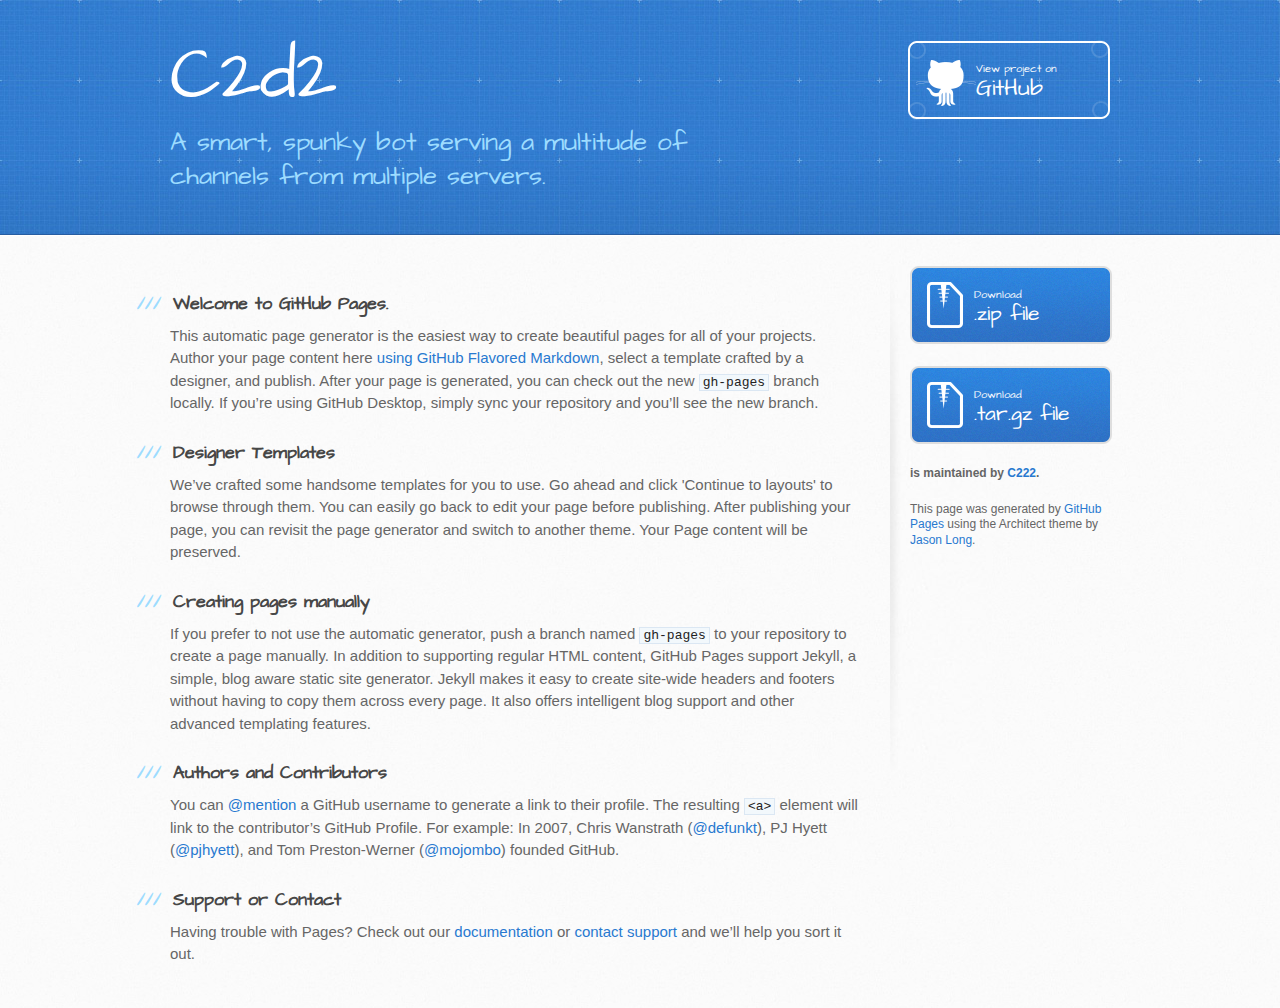
==== index.html @ 3893716f "Create gh-pages branch via GitHub" ====
<!DOCTYPE html>
<html>
  <head>
    <meta charset='utf-8'>
    <meta http-equiv="X-UA-Compatible" content="chrome=1">
    <meta name="viewport" content="width=device-width, initial-scale=1, maximum-scale=1">
    <link href='https://fonts.googleapis.com/css?family=Architects+Daughter' rel='stylesheet' type='text/css'>
    <link rel="stylesheet" type="text/css" href="stylesheets/stylesheet.css" media="screen">
    <link rel="stylesheet" type="text/css" href="stylesheets/github-light.css" media="screen">
    <link rel="stylesheet" type="text/css" href="stylesheets/print.css" media="print">

    <!--[if lt IE 9]>
    <script src="//html5shiv.googlecode.com/svn/trunk/html5.js"></script>
    <![endif]-->

    <title>C2d2 by C222</title>
  </head>

  <body>
    <header>
      <div class="inner">
        <h1>C2d2</h1>
        <h2>A smart, spunky bot serving a multitude of channels from multiple servers.</h2>
        <a href="https://github.com/C222/C2D2" class="button"><small>View project on</small> GitHub</a>
      </div>
    </header>

    <div id="content-wrapper">
      <div class="inner clearfix">
        <section id="main-content">
          <h3>
<a id="welcome-to-github-pages" class="anchor" href="#welcome-to-github-pages" aria-hidden="true"><span aria-hidden="true" class="octicon octicon-link"></span></a>Welcome to GitHub Pages.</h3>

<p>This automatic page generator is the easiest way to create beautiful pages for all of your projects. Author your page content here <a href="https://guides.github.com/features/mastering-markdown/">using GitHub Flavored Markdown</a>, select a template crafted by a designer, and publish. After your page is generated, you can check out the new <code>gh-pages</code> branch locally. If you’re using GitHub Desktop, simply sync your repository and you’ll see the new branch.</p>

<h3>
<a id="designer-templates" class="anchor" href="#designer-templates" aria-hidden="true"><span aria-hidden="true" class="octicon octicon-link"></span></a>Designer Templates</h3>

<p>We’ve crafted some handsome templates for you to use. Go ahead and click 'Continue to layouts' to browse through them. You can easily go back to edit your page before publishing. After publishing your page, you can revisit the page generator and switch to another theme. Your Page content will be preserved.</p>

<h3>
<a id="creating-pages-manually" class="anchor" href="#creating-pages-manually" aria-hidden="true"><span aria-hidden="true" class="octicon octicon-link"></span></a>Creating pages manually</h3>

<p>If you prefer to not use the automatic generator, push a branch named <code>gh-pages</code> to your repository to create a page manually. In addition to supporting regular HTML content, GitHub Pages support Jekyll, a simple, blog aware static site generator. Jekyll makes it easy to create site-wide headers and footers without having to copy them across every page. It also offers intelligent blog support and other advanced templating features.</p>

<h3>
<a id="authors-and-contributors" class="anchor" href="#authors-and-contributors" aria-hidden="true"><span aria-hidden="true" class="octicon octicon-link"></span></a>Authors and Contributors</h3>

<p>You can <a href="https://help.github.com/articles/basic-writing-and-formatting-syntax/#mentioning-users-and-teams" class="user-mention">@mention</a> a GitHub username to generate a link to their profile. The resulting <code>&lt;a&gt;</code> element will link to the contributor’s GitHub Profile. For example: In 2007, Chris Wanstrath (<a href="https://github.com/defunkt" class="user-mention">@defunkt</a>), PJ Hyett (<a href="https://github.com/pjhyett" class="user-mention">@pjhyett</a>), and Tom Preston-Werner (<a href="https://github.com/mojombo" class="user-mention">@mojombo</a>) founded GitHub.</p>

<h3>
<a id="support-or-contact" class="anchor" href="#support-or-contact" aria-hidden="true"><span aria-hidden="true" class="octicon octicon-link"></span></a>Support or Contact</h3>

<p>Having trouble with Pages? Check out our <a href="https://help.github.com/pages">documentation</a> or <a href="https://github.com/contact">contact support</a> and we’ll help you sort it out.</p>
        </section>

        <aside id="sidebar">
          <a href="https://github.com/C222/C2D2/zipball/master" class="button">
            <small>Download</small>
            .zip file
          </a>
          <a href="https://github.com/C222/C2D2/tarball/master" class="button">
            <small>Download</small>
            .tar.gz file
          </a>

          <p class="repo-owner"><a href="https://github.com/C222/C2D2"></a> is maintained by <a href="https://github.com/C222">C222</a>.</p>

          <p>This page was generated by <a href="https://pages.github.com">GitHub Pages</a> using the Architect theme by <a href="https://twitter.com/jasonlong">Jason Long</a>.</p>
        </aside>
      </div>
    </div>

            <script type="text/javascript">
            var gaJsHost = (("https:" == document.location.protocol) ? "https://ssl." : "http://www.");
            document.write(unescape("%3Cscript src='" + gaJsHost + "google-analytics.com/ga.js' type='text/javascript'%3E%3C/script%3E"));
          </script>
          <script type="text/javascript">
            try {
              var pageTracker = _gat._getTracker("UA-74370246-1");
            pageTracker._trackPageview();
            } catch(err) {}
          </script>

  </body>
</html>
---- stylesheets/stylesheet.css ----
/*! normalize.css v3.0.2 | MIT License | git.io/normalize */

/**
 * 1. Set default font family to sans-serif.
 * 2. Prevent iOS text size adjust after orientation change, without disabling
 *    user zoom.
 */

html {
  font-family: sans-serif; /* 1 */
  -webkit-text-size-adjust: 100%; /* 2 */
  -ms-text-size-adjust: 100%; /* 2 */
}

/**
 * Remove default margin.
 */

body {
  margin: 0;
}

/* HTML5 display definitions
   ========================================================================== */

/**
 * Correct `block` display not defined for any HTML5 element in IE 8/9.
 * Correct `block` display not defined for `details` or `summary` in IE 10/11
 * and Firefox.
 * Correct `block` display not defined for `main` in IE 11.
 */

article,
aside,
details,
figcaption,
figure,
footer,
header,
hgroup,
main,
menu,
nav,
section,
summary {
  display: block;
}

/**
 * 1. Correct `inline-block` display not defined in IE 8/9.
 * 2. Normalize vertical alignment of `progress` in Chrome, Firefox, and Opera.
 */

audio,
canvas,
progress,
video {
  display: inline-block; /* 1 */
  vertical-align: baseline; /* 2 */
}

/**
 * Prevent modern browsers from displaying `audio` without controls.
 * Remove excess height in iOS 5 devices.
 */

audio:not([controls]) {
  display: none;
  height: 0;
}

/**
 * Address `[hidden]` styling not present in IE 8/9/10.
 * Hide the `template` element in IE 8/9/11, Safari, and Firefox < 22.
 */

[hidden],
template {
  display: none;
}

/* Links
   ========================================================================== */

/**
 * Remove the gray background color from active links in IE 10.
 */

a {
  background-color: transparent;
}

/**
 * Improve readability when focused and also mouse hovered in all browsers.
 */

a:active,
a:hover {
  outline: 0;
}

/* Text-level semantics
   ========================================================================== */

/**
 * Address styling not present in IE 8/9/10/11, Safari, and Chrome.
 */

abbr[title] {
  border-bottom: 1px dotted;
}

/**
 * Address style set to `bolder` in Firefox 4+, Safari, and Chrome.
 */

b,
strong {
  font-weight: bold;
}

/**
 * Address styling not present in Safari and Chrome.
 */

dfn {
  font-style: italic;
}

/**
 * Address variable `h1` font-size and margin within `section` and `article`
 * contexts in Firefox 4+, Safari, and Chrome.
 */

h1 {
  margin: 0.67em 0;
  font-size: 2em;
}

/**
 * Address styling not present in IE 8/9.
 */

mark {
  color: #000;
  background: #ff0;
}

/**
 * Address inconsistent and variable font size in all browsers.
 */

small {
  font-size: 80%;
}

/**
 * Prevent `sub` and `sup` affecting `line-height` in all browsers.
 */

sub,
sup {
  position: relative;
  font-size: 75%;
  line-height: 0;
  vertical-align: baseline;
}

sup {
  top: -0.5em;
}

sub {
  bottom: -0.25em;
}

/* Embedded content
   ========================================================================== */

/**
 * Remove border when inside `a` element in IE 8/9/10.
 */

img {
  border: 0;
}

/**
 * Correct overflow not hidden in IE 9/10/11.
 */

svg:not(:root) {
  overflow: hidden;
}

/* Grouping content
   ========================================================================== */

/**
 * Address margin not present in IE 8/9 and Safari.
 */

figure {
  margin: 1em 40px;
}

/**
 * Address differences between Firefox and other browsers.
 */

hr {
  height: 0;
  -moz-box-sizing: content-box;
  box-sizing: content-box;
}

/**
 * Contain overflow in all browsers.
 */

pre {
  overflow: auto;
}

/**
 * Address odd `em`-unit font size rendering in all browsers.
 */

code,
kbd,
pre,
samp {
  font-family: monospace, monospace;
  font-size: 1em;
}

/* Forms
   ========================================================================== */

/**
 * Known limitation: by default, Chrome and Safari on OS X allow very limited
 * styling of `select`, unless a `border` property is set.
 */

/**
 * 1. Correct color not being inherited.
 *    Known issue: affects color of disabled elements.
 * 2. Correct font properties not being inherited.
 * 3. Address margins set differently in Firefox 4+, Safari, and Chrome.
 */

button,
input,
optgroup,
select,
textarea {
  margin: 0; /* 3 */
  font: inherit; /* 2 */
  color: inherit; /* 1 */
}

/**
 * Address `overflow` set to `hidden` in IE 8/9/10/11.
 */

button {
  overflow: visible;
}

/**
 * Address inconsistent `text-transform` inheritance for `button` and `select`.
 * All other form control elements do not inherit `text-transform` values.
 * Correct `button` style inheritance in Firefox, IE 8/9/10/11, and Opera.
 * Correct `select` style inheritance in Firefox.
 */

button,
select {
  text-transform: none;
}

/**
 * 1. Avoid the WebKit bug in Android 4.0.* where (2) destroys native `audio`
 *    and `video` controls.
 * 2. Correct inability to style clickable `input` types in iOS.
 * 3. Improve usability and consistency of cursor style between image-type
 *    `input` and others.
 */

button,
html input[type="button"], /* 1 */
input[type="reset"],
input[type="submit"] {
  -webkit-appearance: button; /* 2 */
  cursor: pointer; /* 3 */
}

/**
 * Re-set default cursor for disabled elements.
 */

button[disabled],
html input[disabled] {
  cursor: default;
}

/**
 * Remove inner padding and border in Firefox 4+.
 */

button::-moz-focus-inner,
input::-moz-focus-inner {
  padding: 0;
  border: 0;
}

/**
 * Address Firefox 4+ setting `line-height` on `input` using `!important` in
 * the UA stylesheet.
 */

input {
  line-height: normal;
}

/**
 * It's recommended that you don't attempt to style these elements.
 * Firefox's implementation doesn't respect box-sizing, padding, or width.
 *
 * 1. Address box sizing set to `content-box` in IE 8/9/10.
 * 2. Remove excess padding in IE 8/9/10.
 */

input[type="checkbox"],
input[type="radio"] {
  box-sizing: border-box; /* 1 */
  padding: 0; /* 2 */
}

/**
 * Fix the cursor style for Chrome's increment/decrement buttons. For certain
 * `font-size` values of the `input`, it causes the cursor style of the
 * decrement button to change from `default` to `text`.
 */

input[type="number"]::-webkit-inner-spin-button,
input[type="number"]::-webkit-outer-spin-button {
  height: auto;
}

/**
 * 1. Address `appearance` set to `searchfield` in Safari and Chrome.
 * 2. Address `box-sizing` set to `border-box` in Safari and Chrome
 *    (include `-moz` to future-proof).
 */

input[type="search"] {
  -webkit-box-sizing: content-box; /* 2 */
  -moz-box-sizing: content-box;
  box-sizing: content-box;
  -webkit-appearance: textfield; /* 1 */
}

/**
 * Remove inner padding and search cancel button in Safari and Chrome on OS X.
 * Safari (but not Chrome) clips the cancel button when the search input has
 * padding (and `textfield` appearance).
 */

input[type="search"]::-webkit-search-cancel-button,
input[type="search"]::-webkit-search-decoration {
  -webkit-appearance: none;
}

/**
 * Define consistent border, margin, and padding.
 */

fieldset {
  padding: 0.35em 0.625em 0.75em;
  margin: 0 2px;
  border: 1px solid #c0c0c0;
}

/**
 * 1. Correct `color` not being inherited in IE 8/9/10/11.
 * 2. Remove padding so people aren't caught out if they zero out fieldsets.
 */

legend {
  padding: 0; /* 2 */
  border: 0; /* 1 */
}

/**
 * Remove default vertical scrollbar in IE 8/9/10/11.
 */

textarea {
  overflow: auto;
}

/**
 * Don't inherit the `font-weight` (applied by a rule above).
 * NOTE: the default cannot safely be changed in Chrome and Safari on OS X.
 */

optgroup {
  font-weight: bold;
}

/* Tables
   ========================================================================== */

/**
 * Remove most spacing between table cells.
 */

table {
  border-spacing: 0;
  border-collapse: collapse;
}

td,
th {
  padding: 0;
}

/* LAYOUT STYLES */
body {
  font-family: 'Helvetica Neue', Helvetica, Arial, serif;
  font-size: 15px;
  font-weight: 400;
  line-height: 1.5;
  color: #666;
  background: #fafafa url(../images/body-bg.jpg) 0 0 repeat;
}

p {
  margin-top: 0;
}

a {
  color: #2879d0;
}
a:hover {
  color: #2268b2;
}

header {
  padding-top: 40px;
  padding-bottom: 40px;
  font-family: 'Architects Daughter', 'Helvetica Neue', Helvetica, Arial, serif;
  background: #2e7bcf url(../images/header-bg.jpg) 0 0 repeat-x;
  border-bottom: solid 1px #275da1;
}

header h1 {
  width: 540px;
  margin-top: 0;
  margin-bottom: 0.2em;
  font-size: 72px;
  font-weight: normal;
  line-height: 1;
  color: #fff;
  letter-spacing: -1px;
}

header h2 {
  width: 540px;
  margin-top: 0;
  margin-bottom: 0;
  font-size: 26px;
  font-weight: normal;
  line-height: 1.3;
  color: #9ddcff;
  letter-spacing: 0;
}

.inner {
  position: relative;
  width: 940px;
  margin: 0 auto;
}

#content-wrapper {
  padding-top: 30px;
  border-top: solid 1px #fff;
}

#main-content {
  float: left;
  width: 690px;
}

#main-content img {
  max-width: 100%;
}

aside#sidebar {
  float: right;
  width: 200px;
  min-height: 504px;
  padding-left: 20px;
  font-size: 12px;
  line-height: 1.3;
  background: transparent url(../images/sidebar-bg.jpg) 0 0 no-repeat;
}

aside#sidebar p.repo-owner,
aside#sidebar p.repo-owner a {
  font-weight: bold;
}

#downloads {
  margin-bottom: 40px;
}

a.button {
  width: 134px;
  height: 58px;
  padding-top: 22px;
  padding-left: 68px;
  font-family: 'Architects Daughter', 'Helvetica Neue', Helvetica, Arial, serif;
  font-size: 23px;
  line-height: 1.2;
  color: #fff;
}
a.button small {
  display: block;
  font-size: 11px;
}
header a.button {
  position: absolute;
  top: 0;
  right: 0;
  background: transparent url(../images/github-button.png) 0 0 no-repeat;
}
aside a.button {
  display: block;
  width: 138px;
  padding-left: 64px;
  margin-bottom: 20px;
  font-size: 21px;
  background: transparent url(../images/download-button.png) 0 0 no-repeat;
}

code, pre {
  margin-bottom: 30px;
  font-family: Monaco, "Bitstream Vera Sans Mono", "Lucida Console", Terminal, monospace;
  font-size: 13px;
  color: #222;
}

code {
  padding: 0 3px;
  background-color: #f2f8fc;
  border: solid 1px #dbe7f3;
}

pre {
  padding: 20px;
  overflow: auto;
  text-shadow: none;
  background: #fff;
  border: solid 1px #f2f2f2;
}
pre code {
  padding: 0;
  color: #2879d0;
  background-color: #fff;
  border: none;
}

ul, ol, dl {
  margin-bottom: 20px;
}


/* COMMON STYLES */

hr {
  height: 0;
  margin-top: 1em;
  margin-bottom: 1em;
  border: 0;
  border-top: solid 1px #ddd;
}

table {
  width: 100%;
  border: 1px solid #ebebeb;
}

th {
  font-weight: 500;
}

td {
  font-weight: 300;
  text-align: center;
  border: 1px solid #ebebeb;
}

form {
  padding: 20px;
  background: #f2f2f2;

}


/* GENERAL ELEMENT TYPE STYLES */

#main-content h1 {
  margin-top: 0;
  margin-bottom: 0;
  font-family: 'Architects Daughter', 'Helvetica Neue', Helvetica, Arial, serif;
  font-size: 2.8em;
  font-weight: normal;
  color: #474747;
  text-indent: 6px;
  letter-spacing: -1px;
}

#main-content h1:before {
  padding-right: 0.3em;
  margin-left: -0.9em;
  color: #9ddcff;
  content: "/";
}

#main-content h2 {
  margin-bottom: 8px;
  font-family: 'Architects Daughter', 'Helvetica Neue', Helvetica, Arial, serif;
  font-size: 22px;
  font-weight: bold;
  color: #474747;
  text-indent: 4px;
}
#main-content h2:before {
  padding-right: 0.3em;
  margin-left: -1.5em;
  content: "//";
  color: #9ddcff;
}

#main-content h3 {
  margin-top: 24px;
  margin-bottom: 8px;
  font-family: 'Architects Daughter', 'Helvetica Neue', Helvetica, Arial, serif;
  font-size: 18px;
  font-weight: bold;
  color: #474747;
  text-indent: 3px;
}

#main-content h3:before {
  padding-right: 0.3em;
  margin-left: -2em;
  content: "///";
  color: #9ddcff;
}

#main-content h4 {
  margin-bottom: 8px;
  font-family: 'Architects Daughter', 'Helvetica Neue', Helvetica, Arial, serif;
  font-size: 15px;
  font-weight: bold;
  color: #474747;
  text-indent: 3px;
}

h4:before {
  padding-right: 0.3em;
  margin-left: -2.8em;
  content: "////";
  color: #9ddcff;
}

#main-content h5 {
  margin-bottom: 8px;
  font-family: 'Architects Daughter', 'Helvetica Neue', Helvetica, Arial, serif;
  font-size: 14px;
  color: #474747;
  text-indent: 3px;
}
h5:before {
  padding-right: 0.3em;
  margin-left: -3.2em;
  content: "/////";
  color: #9ddcff;
}

#main-content h6 {
  margin-bottom: 8px;
  font-family: 'Architects Daughter', 'Helvetica Neue', Helvetica, Arial, serif;
  font-size: .8em;
  color: #474747;
  text-indent: 3px;
}
h6:before {
  padding-right: 0.3em;
  margin-left: -3.7em;
  content: "//////";
  color: #9ddcff;
}

p {
  margin-bottom: 20px;
}

a {
  text-decoration: none;
}

p a {
  font-weight: 400;
}

blockquote {
  padding: 0 0 0 30px;
  margin-bottom: 20px;
  font-size: 1.6em;
  border-left: 10px solid #e9e9e9;
}

ul {
  list-style-position: inside;
  list-style: disc;
  padding-left: 20px;
}

ol {
  list-style-position: inside;
  list-style: decimal;
  padding-left: 3px;
}

dl dd {
  font-style: italic;
  font-weight: 100;
}

footer {
  padding-top: 20px;
  padding-bottom: 30px;
  margin-top: 40px;
  font-size: 13px;
  color: #aaa;
  background: transparent url('../images/hr.png') 0 0 no-repeat;
}

footer a {
  color: #666;
}
footer a:hover {
  color: #444;
}

/* MISC */
.clearfix:after {
  display: block;
  height: 0;
  clear: both;
  visibility: hidden;
  content: '.';
}

.clearfix {display: inline-block;}
* html .clearfix {height: 1%;}
.clearfix {display: block;}

/* #Media Queries
================================================== */

/* Smaller than standard 960 (devices and browsers) */
@media only screen and (max-width: 959px) { }

/* Tablet Portrait size to standard 960 (devices and browsers) */
@media only screen and (min-width: 768px) and (max-width: 959px) {
  .inner {
    width: 740px;
  }
  header h1, header h2 {
    width: 340px;
  }
  header h1 {
    font-size: 60px;
  }
  header h2 {
    font-size: 30px;
  }
  #main-content {
    width: 490px;
  }
  #main-content h1:before,
  #main-content h2:before,
  #main-content h3:before,
  #main-content h4:before,
  #main-content h5:before,
  #main-content h6:before {
    padding-right: 0;
    margin-left: 0;
    content: none;
  }
}

/* All Mobile Sizes (devices and browser) */
@media only screen and (max-width: 767px) {
  .inner {
    width: 93%;
  }
  header {
    padding: 20px 0;
  }
  header .inner {
    position: relative;
  }
  header h1, header h2 {
    width: 100%;
  }
  header h1 {
    font-size: 48px;
  }
  header h2 {
    font-size: 24px;
  }
  header a.button {
    position: relative;
    display: inline-block;
    width: auto;
    height: auto;
    padding: 5px 10px;
    margin-top: 15px;
    font-size: 13px;
    line-height: 1;
    color: #2879d0;
    text-align: center;
    background-color: #9ddcff;
    background-image: none;
    border-radius: 5px;
    -moz-border-radius: 5px;
    -webkit-border-radius: 5px;
  }
  header a.button small {
    display: inline;
    font-size: 13px;
  }
  #main-content,
  aside#sidebar {
    float: none;
    width: 100% ! important;
  }
  aside#sidebar {
    min-height: 0;
    padding: 20px 0;
    margin-top: 20px;
    background-image: none;
    border-top: solid 1px #ddd;
  }
  aside#sidebar a.button {
    display: none;
  }
  #main-content h1:before,
  #main-content h2:before,
  #main-content h3:before,
  #main-content h4:before,
  #main-content h5:before,
  #main-content h6:before {
    padding-right: 0;
    margin-left: 0;
    content: none;
  }
}

/* Mobile Landscape Size to Tablet Portrait (devices and browsers) */
@media only screen and (min-width: 480px) and (max-width: 767px) { }

/* Mobile Portrait Size to Mobile Landscape Size (devices and browsers) */
@media only screen and (max-width: 479px) { }
---- stylesheets/github-light.css ----
/*
   Copyright 2014 GitHub Inc.

   Licensed under the Apache License, Version 2.0 (the "License");
   you may not use this file except in compliance with the License.
   You may obtain a copy of the License at

       http://www.apache.org/licenses/LICENSE-2.0

   Unless required by applicable law or agreed to in writing, software
   distributed under the License is distributed on an "AS IS" BASIS,
   WITHOUT WARRANTIES OR CONDITIONS OF ANY KIND, either express or implied.
   See the License for the specific language governing permissions and
   limitations under the License.

*/

.pl-c /* comment */ {
  color: #969896;
}

.pl-c1      /* constant, markup.raw, meta.diff.header, meta.module-reference, meta.property-name, support, support.constant, support.variable, variable.other.constant */,
.pl-s .pl-v /* string variable */ {
  color: #0086b3;
}

.pl-e  /* entity */,
.pl-en /* entity.name */ {
  color: #795da3;
}

.pl-s .pl-s1 /* string source */,
.pl-smi      /* storage.modifier.import, storage.modifier.package, storage.type.java, variable.other, variable.parameter.function */ {
  color: #333;
}

.pl-ent /* entity.name.tag */ {
  color: #63a35c;
}

.pl-k /* keyword, storage, storage.type */ {
  color: #a71d5d;
}

.pl-pds              /* punctuation.definition.string, string.regexp.character-class */,
.pl-s                /* string */,
.pl-s .pl-pse .pl-s1 /* string punctuation.section.embedded source */,
.pl-sr               /* string.regexp */,
.pl-sr .pl-cce       /* string.regexp constant.character.escape */,
.pl-sr .pl-sra       /* string.regexp string.regexp.arbitrary-repitition */,
.pl-sr .pl-sre       /* string.regexp source.ruby.embedded */ {
  color: #183691;
}

.pl-v /* variable */ {
  color: #ed6a43;
}

.pl-id /* invalid.deprecated */ {
  color: #b52a1d;
}

.pl-ii /* invalid.illegal */ {
  background-color: #b52a1d;
  color: #f8f8f8;
}

.pl-sr .pl-cce /* string.regexp constant.character.escape */ {
  color: #63a35c;
  font-weight: bold;
}

.pl-ml /* markup.list */ {
  color: #693a17;
}

.pl-mh        /* markup.heading */,
.pl-mh .pl-en /* markup.heading entity.name */,
.pl-ms        /* meta.separator */ {
  color: #1d3e81;
  font-weight: bold;
}

.pl-mq /* markup.quote */ {
  color: #008080;
}

.pl-mi /* markup.italic */ {
  color: #333;
  font-style: italic;
}

.pl-mb /* markup.bold */ {
  color: #333;
  font-weight: bold;
}

.pl-md /* markup.deleted, meta.diff.header.from-file */ {
  background-color: #ffecec;
  color: #bd2c00;
}

.pl-mi1 /* markup.inserted, meta.diff.header.to-file */ {
  background-color: #eaffea;
  color: #55a532;
}

.pl-mdr /* meta.diff.range */ {
  color: #795da3;
  font-weight: bold;
}

.pl-mo /* meta.output */ {
  color: #1d3e81;
}
---- stylesheets/print.css ----
html, body, div, span, applet, object, iframe,
h1, h2, h3, h4, h5, h6, p, blockquote, pre,
a, abbr, acronym, address, big, cite, code,
del, dfn, em, img, ins, kbd, q, s, samp,
small, strike, strong, sub, sup, tt, var,
b, u, i, center,
dl, dt, dd, ol, ul, li,
fieldset, form, label, legend,
table, caption, tbody, tfoot, thead, tr, th, td,
article, aside, canvas, details, embed,
figure, figcaption, footer, header, hgroup,
menu, nav, output, ruby, section, summary,
time, mark, audio, video {
  padding: 0;
  margin: 0;
  font: inherit;
  font-size: 100%;
  vertical-align: baseline;
  border: 0;
}
/* HTML5 display-role reset for older browsers */
article, aside, details, figcaption, figure,
footer, header, hgroup, menu, nav, section {
  display: block;
}
body {
  line-height: 1;
}
ol, ul {
  list-style: none;
}
blockquote, q {
  quotes: none;
}
blockquote:before, blockquote:after,
q:before, q:after {
  content: '';
  content: none;
}
table {
  border-spacing: 0;
  border-collapse: collapse;
}
body {
  font-family: 'Helvetica Neue', Helvetica, Arial, serif;
  font-size: 13px;
  line-height: 1.5;
  color: #000;
}

a {
  font-weight: bold;
  color: #d5000d;
}

header {
  padding-top: 35px;
  padding-bottom: 10px;
}

header h1 {
  font-size: 48px;
  font-weight: bold;
  line-height: 1.2;
  color: #303030;
  letter-spacing: -1px;
}

header h2 {
  font-size: 24px;
  font-weight: normal;
  line-height: 1.3;
  color: #aaa;
  letter-spacing: -1px;
}
#downloads {
  display: none;
}
#main_content {
  padding-top: 20px;
}

code, pre {
  margin-bottom: 30px;
  font-family: Monaco, "Bitstream Vera Sans Mono", "Lucida Console", Terminal;
  font-size: 12px;
  color: #222;
}

code {
  padding: 0 3px;
}

pre {
  padding: 20px;
  overflow: auto;
  border: solid 1px #ddd;
}
pre code {
  padding: 0;
}

ul, ol, dl {
  margin-bottom: 20px;
}


/* COMMON STYLES */

table {
  width: 100%;
  border: 1px solid #ebebeb;
}

th {
  font-weight: 500;
}

td {
  font-weight: 300;
  text-align: center;
  border: 1px solid #ebebeb;
}

form {
  padding: 20px;
  background: #f2f2f2;

}


/* GENERAL ELEMENT TYPE STYLES */

h1 {
  font-size: 2.8em;
}

h2 {
  margin-bottom: 8px;
  font-size: 22px;
  font-weight: bold;
  color: #303030;
}

h3 {
  margin-bottom: 8px;
  font-size: 18px;
  font-weight: bold;
  color: #d5000d;
}

h4 {
  font-size: 16px;
  font-weight: bold;
  color: #303030;
}

h5 {
  font-size: 1em;
  color: #303030;
}

h6 {
  font-size: .8em;
  color: #303030;
}

p {
  margin-bottom: 20px;
  font-weight: 300;
}

a {
  text-decoration: none;
}

p a {
  font-weight: 400;
}

blockquote {
  padding: 0 0 0 30px;
  margin-bottom: 20px;
  font-size: 1.6em;
  border-left: 10px solid #e9e9e9;
}

ul li {
  padding-left: 20px;
  list-style-position: inside;
  list-style: disc;
}

ol li {
  padding-left: 3px;
  list-style-position: inside;
  list-style: decimal;
}

dl dd {
  font-style: italic;
  font-weight: 100;
}

footer {
  padding-top: 20px;
  padding-bottom: 30px;
  margin-top: 40px;
  font-size: 13px;
  color: #aaa;
}

footer a {
  color: #666;
}

/* MISC */
.clearfix:after {
  display: block;
  height: 0;
  clear: both;
  visibility: hidden;
  content: '.';
}

.clearfix {display: inline-block;}
* html .clearfix {height: 1%;}
.clearfix {display: block;}
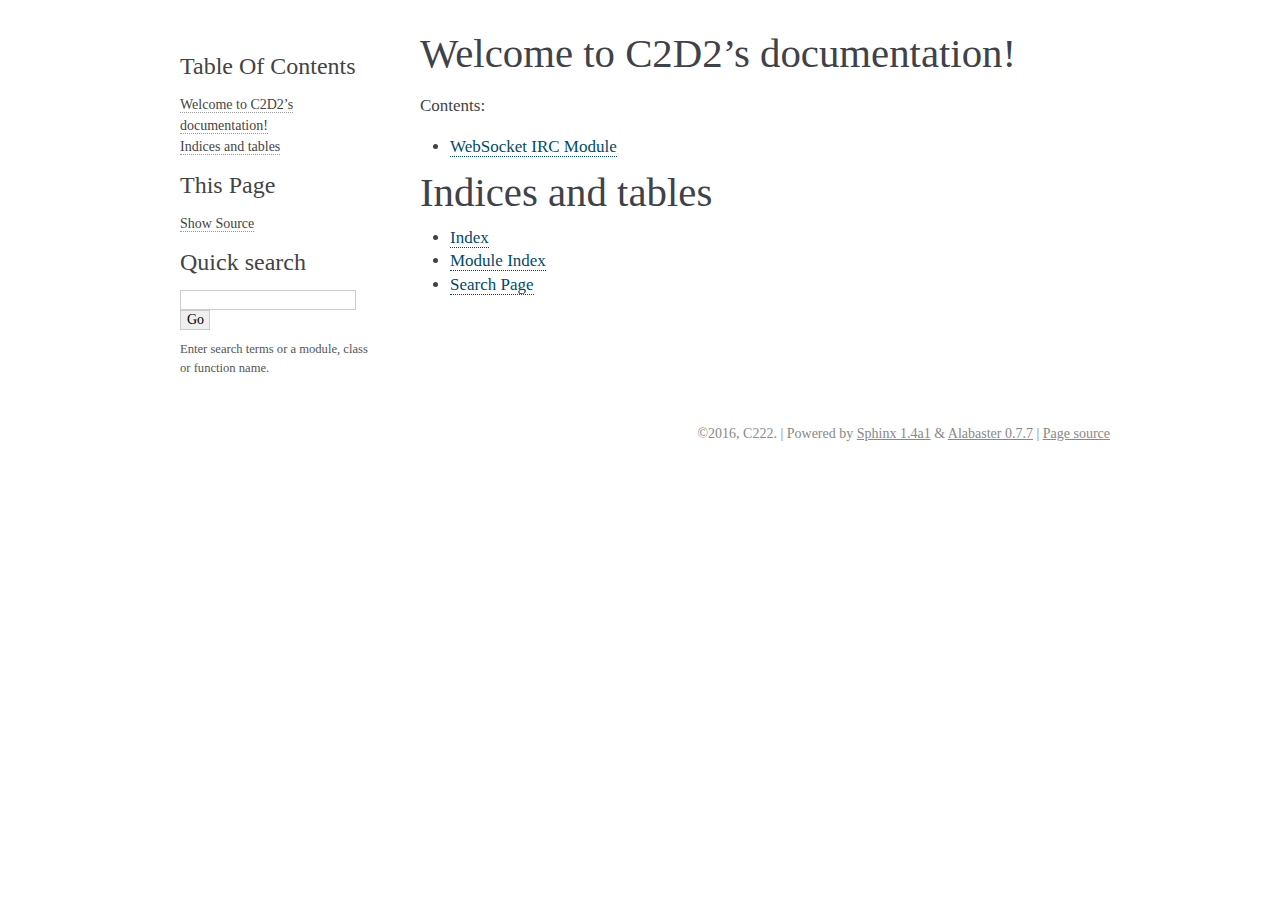
==== commit e0e25bd9: "Sphinx Docs" ====
--- a/index.html
+++ b/index.html
@@ -1,86 +1,117 @@
-<!DOCTYPE html>
-<html>
+<!DOCTYPE html PUBLIC "-//W3C//DTD XHTML 1.0 Transitional//EN"
+  "http://www.w3.org/TR/xhtml1/DTD/xhtml1-transitional.dtd">
+
+
+<html xmlns="http://www.w3.org/1999/xhtml">
   <head>
-    <meta charset='utf-8'>
-    <meta http-equiv="X-UA-Compatible" content="chrome=1">
-    <meta name="viewport" content="width=device-width, initial-scale=1, maximum-scale=1">
-    <link href='https://fonts.googleapis.com/css?family=Architects+Daughter' rel='stylesheet' type='text/css'>
-    <link rel="stylesheet" type="text/css" href="stylesheets/stylesheet.css" media="screen">
-    <link rel="stylesheet" type="text/css" href="stylesheets/github-light.css" media="screen">
-    <link rel="stylesheet" type="text/css" href="stylesheets/print.css" media="print">
+    <meta http-equiv="Content-Type" content="text/html; charset=utf-8" />
+    
+    <title>Welcome to C2D2’s documentation! &mdash; C2D2 2.0 documentation</title>
+    
+    <link rel="stylesheet" href="_static/alabaster.css" type="text/css" />
+    <link rel="stylesheet" href="_static/pygments.css" type="text/css" />
+    
+    <script type="text/javascript">
+      var DOCUMENTATION_OPTIONS = {
+        URL_ROOT:    './',
+        VERSION:     '2.0',
+        COLLAPSE_INDEX: false,
+        FILE_SUFFIX: '.html',
+        HAS_SOURCE:  true
+      };
+    </script>
+    <script type="text/javascript" src="_static/jquery.js"></script>
+    <script type="text/javascript" src="_static/underscore.js"></script>
+    <script type="text/javascript" src="_static/doctools.js"></script>
+    <link rel="top" title="C2D2 2.0 documentation" href="#" />
+    <link rel="next" title="WebSocket IRC Module" href="wsirc.html" />
+   
+  
+  <meta name="viewport" content="width=device-width, initial-scale=0.9, maximum-scale=0.9" />
 
-    <!--[if lt IE 9]>
-    <script src="//html5shiv.googlecode.com/svn/trunk/html5.js"></script>
-    <![endif]-->
+  </head>
+  <body role="document">  
 
-    <title>C2d2 by C222</title>
-  </head>
+    <div class="document">
+      <div class="documentwrapper">
+        <div class="bodywrapper">
+          <div class="body" role="main">
+            
+  <div class="section" id="welcome-to-c2d2-s-documentation">
+<h1>Welcome to C2D2&#8217;s documentation!<a class="headerlink" href="#welcome-to-c2d2-s-documentation" title="Permalink to this headline">¶</a></h1>
+<p>Contents:</p>
+<div class="toctree-wrapper compound">
+<ul>
+<li class="toctree-l1"><a class="reference internal" href="wsirc.html">WebSocket IRC Module</a></li>
+</ul>
+</div>
+</div>
+<div class="section" id="indices-and-tables">
+<h1>Indices and tables<a class="headerlink" href="#indices-and-tables" title="Permalink to this headline">¶</a></h1>
+<ul class="simple">
+<li><a class="reference internal" href="genindex.html"><span class="std std-ref">Index</span></a></li>
+<li><a class="reference internal" href="py-modindex.html"><span class="std std-ref">Module Index</span></a></li>
+<li><a class="reference internal" href="search.html"><span class="std std-ref">Search Page</span></a></li>
+</ul>
+</div>
 
-  <body>
-    <header>
-      <div class="inner">
-        <h1>C2d2</h1>
-        <h2>A smart, spunky bot serving a multitude of channels from multiple servers.</h2>
-        <a href="https://github.com/C222/C2D2" class="button"><small>View project on</small> GitHub</a>
+
+          </div>
+        </div>
       </div>
-    </header>
-
-    <div id="content-wrapper">
-      <div class="inner clearfix">
-        <section id="main-content">
-          <h3>
-<a id="welcome-to-github-pages" class="anchor" href="#welcome-to-github-pages" aria-hidden="true"><span aria-hidden="true" class="octicon octicon-link"></span></a>Welcome to GitHub Pages.</h3>
-
-<p>This automatic page generator is the easiest way to create beautiful pages for all of your projects. Author your page content here <a href="https://guides.github.com/features/mastering-markdown/">using GitHub Flavored Markdown</a>, select a template crafted by a designer, and publish. After your page is generated, you can check out the new <code>gh-pages</code> branch locally. If you’re using GitHub Desktop, simply sync your repository and you’ll see the new branch.</p>
-
-<h3>
-<a id="designer-templates" class="anchor" href="#designer-templates" aria-hidden="true"><span aria-hidden="true" class="octicon octicon-link"></span></a>Designer Templates</h3>
-
-<p>We’ve crafted some handsome templates for you to use. Go ahead and click 'Continue to layouts' to browse through them. You can easily go back to edit your page before publishing. After publishing your page, you can revisit the page generator and switch to another theme. Your Page content will be preserved.</p>
-
-<h3>
-<a id="creating-pages-manually" class="anchor" href="#creating-pages-manually" aria-hidden="true"><span aria-hidden="true" class="octicon octicon-link"></span></a>Creating pages manually</h3>
-
-<p>If you prefer to not use the automatic generator, push a branch named <code>gh-pages</code> to your repository to create a page manually. In addition to supporting regular HTML content, GitHub Pages support Jekyll, a simple, blog aware static site generator. Jekyll makes it easy to create site-wide headers and footers without having to copy them across every page. It also offers intelligent blog support and other advanced templating features.</p>
-
-<h3>
-<a id="authors-and-contributors" class="anchor" href="#authors-and-contributors" aria-hidden="true"><span aria-hidden="true" class="octicon octicon-link"></span></a>Authors and Contributors</h3>
-
-<p>You can <a href="https://help.github.com/articles/basic-writing-and-formatting-syntax/#mentioning-users-and-teams" class="user-mention">@mention</a> a GitHub username to generate a link to their profile. The resulting <code>&lt;a&gt;</code> element will link to the contributor’s GitHub Profile. For example: In 2007, Chris Wanstrath (<a href="https://github.com/defunkt" class="user-mention">@defunkt</a>), PJ Hyett (<a href="https://github.com/pjhyett" class="user-mention">@pjhyett</a>), and Tom Preston-Werner (<a href="https://github.com/mojombo" class="user-mention">@mojombo</a>) founded GitHub.</p>
-
-<h3>
-<a id="support-or-contact" class="anchor" href="#support-or-contact" aria-hidden="true"><span aria-hidden="true" class="octicon octicon-link"></span></a>Support or Contact</h3>
-
-<p>Having trouble with Pages? Check out our <a href="https://help.github.com/pages">documentation</a> or <a href="https://github.com/contact">contact support</a> and we’ll help you sort it out.</p>
-        </section>
-
-        <aside id="sidebar">
-          <a href="https://github.com/C222/C2D2/zipball/master" class="button">
-            <small>Download</small>
-            .zip file
-          </a>
-          <a href="https://github.com/C222/C2D2/tarball/master" class="button">
-            <small>Download</small>
-            .tar.gz file
-          </a>
-
-          <p class="repo-owner"><a href="https://github.com/C222/C2D2"></a> is maintained by <a href="https://github.com/C222">C222</a>.</p>
-
-          <p>This page was generated by <a href="https://pages.github.com">GitHub Pages</a> using the Architect theme by <a href="https://twitter.com/jasonlong">Jason Long</a>.</p>
-        </aside>
+      <div class="sphinxsidebar" role="navigation" aria-label="main navigation">
+        <div class="sphinxsidebarwrapper">
+  <h3><a href="#">Table Of Contents</a></h3>
+  <ul>
+<li><a class="reference internal" href="#">Welcome to C2D2&#8217;s documentation!</a></li>
+<li><a class="reference internal" href="#indices-and-tables">Indices and tables</a></li>
+</ul>
+<div class="relations">
+<h3>Related Topics</h3>
+<ul>
+  <li><a href="#">Documentation overview</a><ul>
+      <li>Next: <a href="wsirc.html" title="next chapter">WebSocket IRC Module</a></li>
+  </ul></li>
+</ul>
+</div>
+  <div role="note" aria-label="source link">
+    <h3>This Page</h3>
+    <ul class="this-page-menu">
+      <li><a href="_sources/index.txt"
+            rel="nofollow">Show Source</a></li>
+    </ul>
+   </div>
+<div id="searchbox" style="display: none" role="search">
+  <h3>Quick search</h3>
+    <form class="search" action="search.html" method="get">
+      <input type="text" name="q" />
+      <input type="submit" value="Go" />
+      <input type="hidden" name="check_keywords" value="yes" />
+      <input type="hidden" name="area" value="default" />
+    </form>
+    <p class="searchtip" style="font-size: 90%">
+    Enter search terms or a module, class or function name.
+    </p>
+</div>
+<script type="text/javascript">$('#searchbox').show(0);</script>
+        </div>
       </div>
+      <div class="clearer"></div>
+    </div>
+    <div class="footer">
+      &copy;2016, C222.
+      
+      |
+      Powered by <a href="http://sphinx-doc.org/">Sphinx 1.4a1</a>
+      &amp; <a href="https://github.com/bitprophet/alabaster">Alabaster 0.7.7</a>
+      
+      |
+      <a href="_sources/index.txt"
+          rel="nofollow">Page source</a>
     </div>
 
-            <script type="text/javascript">
-            var gaJsHost = (("https:" == document.location.protocol) ? "https://ssl." : "http://www.");
-            document.write(unescape("%3Cscript src='" + gaJsHost + "google-analytics.com/ga.js' type='text/javascript'%3E%3C/script%3E"));
-          </script>
-          <script type="text/javascript">
-            try {
-              var pageTracker = _gat._getTracker("UA-74370246-1");
-            pageTracker._trackPageview();
-            } catch(err) {}
-          </script>
+    
 
+    
   </body>
-</html>
+</html>--- a/_static/alabaster.css
+++ b/_static/alabaster.css
@@ -0,0 +1,593 @@
+
+
+
+
+
+
+
+
+
+
+
+
+
+
+
+
+
+@import url("basic.css");
+
+/* -- page layout ----------------------------------------------------------- */
+
+body {
+    font-family: 'goudy old style', 'minion pro', 'bell mt', Georgia, 'Hiragino Mincho Pro', serif;
+    font-size: 17px;
+    background-color: white;
+    color: #000;
+    margin: 0;
+    padding: 0;
+}
+
+div.document {
+    width: 940px;
+    margin: 30px auto 0 auto;
+}
+
+div.documentwrapper {
+    float: left;
+    width: 100%;
+}
+
+div.bodywrapper {
+    margin: 0 0 0 220px;
+}
+
+div.sphinxsidebar {
+    width: 220px;
+}
+
+hr {
+    border: 1px solid #B1B4B6;
+}
+
+div.body {
+    background-color: #ffffff;
+    color: #3E4349;
+    padding: 0 30px 0 30px;
+}
+
+div.body > .section {
+    text-align: left;
+}
+
+div.footer {
+    width: 940px;
+    margin: 20px auto 30px auto;
+    font-size: 14px;
+    color: #888;
+    text-align: right;
+}
+
+div.footer a {
+    color: #888;
+}
+
+
+div.relations {
+    display: none;
+}
+
+
+div.sphinxsidebar a {
+    color: #444;
+    text-decoration: none;
+    border-bottom: 1px dotted #999;
+}
+
+div.sphinxsidebar a:hover {
+    border-bottom: 1px solid #999;
+}
+
+div.sphinxsidebar {
+    font-size: 14px;
+    line-height: 1.5;
+}
+
+div.sphinxsidebarwrapper {
+    padding: 18px 10px;
+}
+
+div.sphinxsidebarwrapper p.logo {
+    padding: 0;
+    margin: -10px 0 0 0px;
+    text-align: center;
+}
+
+div.sphinxsidebarwrapper h1.logo {
+    margin-top: -10px;
+    text-align: center;
+    margin-bottom: 5px;
+    text-align: left;
+}
+
+div.sphinxsidebarwrapper h1.logo-name {
+    margin-top: 0px;
+}
+
+div.sphinxsidebarwrapper p.blurb {
+    margin-top: 0;
+    font-style: normal;
+}
+
+div.sphinxsidebar h3,
+div.sphinxsidebar h4 {
+    font-family: 'Garamond', 'Georgia', serif;
+    color: #444;
+    font-size: 24px;
+    font-weight: normal;
+    margin: 0 0 5px 0;
+    padding: 0;
+}
+
+div.sphinxsidebar h4 {
+    font-size: 20px;
+}
+
+div.sphinxsidebar h3 a {
+    color: #444;
+}
+
+div.sphinxsidebar p.logo a,
+div.sphinxsidebar h3 a,
+div.sphinxsidebar p.logo a:hover,
+div.sphinxsidebar h3 a:hover {
+    border: none;
+}
+
+div.sphinxsidebar p {
+    color: #555;
+    margin: 10px 0;
+}
+
+div.sphinxsidebar ul {
+    margin: 10px 0;
+    padding: 0;
+    color: #000;
+}
+
+div.sphinxsidebar ul li.toctree-l1 > a {
+    font-size: 120%;
+}
+
+div.sphinxsidebar ul li.toctree-l2 > a {
+    font-size: 110%;
+}
+
+div.sphinxsidebar input {
+    border: 1px solid #CCC;
+    font-family: 'goudy old style', 'minion pro', 'bell mt', Georgia, 'Hiragino Mincho Pro', serif;
+    font-size: 1em;
+}
+
+div.sphinxsidebar hr {
+    border: none;
+    height: 1px;
+    color: #AAA;
+    background: #AAA;
+
+    text-align: left;
+    margin-left: 0;
+    width: 50%;
+}
+
+/* -- body styles ----------------------------------------------------------- */
+
+a {
+    color: #004B6B;
+    text-decoration: underline;
+}
+
+a:hover {
+    color: #6D4100;
+    text-decoration: underline;
+}
+
+div.body h1,
+div.body h2,
+div.body h3,
+div.body h4,
+div.body h5,
+div.body h6 {
+    font-family: 'Garamond', 'Georgia', serif;
+    font-weight: normal;
+    margin: 30px 0px 10px 0px;
+    padding: 0;
+}
+
+div.body h1 { margin-top: 0; padding-top: 0; font-size: 240%; }
+div.body h2 { font-size: 180%; }
+div.body h3 { font-size: 150%; }
+div.body h4 { font-size: 130%; }
+div.body h5 { font-size: 100%; }
+div.body h6 { font-size: 100%; }
+
+a.headerlink {
+    color: #DDD;
+    padding: 0 4px;
+    text-decoration: none;
+}
+
+a.headerlink:hover {
+    color: #444;
+    background: #EAEAEA;
+}
+
+div.body p, div.body dd, div.body li {
+    line-height: 1.4em;
+}
+
+div.admonition {
+    margin: 20px 0px;
+    padding: 10px 30px;
+    background-color: #FCC;
+    border: 1px solid #FAA;
+}
+
+div.admonition tt.xref, div.admonition a tt {
+    border-bottom: 1px solid #fafafa;
+}
+
+dd div.admonition {
+    margin-left: -60px;
+    padding-left: 60px;
+}
+
+div.admonition p.admonition-title {
+    font-family: 'Garamond', 'Georgia', serif;
+    font-weight: normal;
+    font-size: 24px;
+    margin: 0 0 10px 0;
+    padding: 0;
+    line-height: 1;
+}
+
+div.admonition p.last {
+    margin-bottom: 0;
+}
+
+div.highlight {
+    background-color: white;
+}
+
+dt:target, .highlight {
+    background: #FAF3E8;
+}
+
+div.note {
+    background-color: #EEE;
+    border: 1px solid #CCC;
+}
+
+div.seealso {
+    background-color: #EEE;
+    border: 1px solid #CCC;
+}
+
+div.topic {
+    background-color: #eee;
+}
+
+p.admonition-title {
+    display: inline;
+}
+
+p.admonition-title:after {
+    content: ":";
+}
+
+pre, tt, code {
+    font-family: 'Consolas', 'Menlo', 'Deja Vu Sans Mono', 'Bitstream Vera Sans Mono', monospace;
+    font-size: 0.9em;
+}
+
+.hll {
+    background-color: #FFC;
+    margin: 0 -12px;
+    padding: 0 12px;
+    display: block;
+}
+
+img.screenshot {
+}
+
+tt.descname, tt.descclassname, code.descname, code.descclassname {
+    font-size: 0.95em;
+}
+
+tt.descname, code.descname {
+    padding-right: 0.08em;
+}
+
+img.screenshot {
+    -moz-box-shadow: 2px 2px 4px #eee;
+    -webkit-box-shadow: 2px 2px 4px #eee;
+    box-shadow: 2px 2px 4px #eee;
+}
+
+table.docutils {
+    border: 1px solid #888;
+    -moz-box-shadow: 2px 2px 4px #eee;
+    -webkit-box-shadow: 2px 2px 4px #eee;
+    box-shadow: 2px 2px 4px #eee;
+}
+
+table.docutils td, table.docutils th {
+    border: 1px solid #888;
+    padding: 0.25em 0.7em;
+}
+
+table.field-list, table.footnote {
+    border: none;
+    -moz-box-shadow: none;
+    -webkit-box-shadow: none;
+    box-shadow: none;
+}
+
+table.footnote {
+    margin: 15px 0;
+    width: 100%;
+    border: 1px solid #EEE;
+    background: #FDFDFD;
+    font-size: 0.9em;
+}
+
+table.footnote + table.footnote {
+    margin-top: -15px;
+    border-top: none;
+}
+
+table.field-list th {
+    padding: 0 0.8em 0 0;
+}
+
+table.field-list td {
+    padding: 0;
+}
+
+table.field-list p {
+    margin-bottom: 0.8em;
+}
+
+table.footnote td.label {
+    width: 0px;
+    padding: 0.3em 0 0.3em 0.5em;
+}
+
+table.footnote td {
+    padding: 0.3em 0.5em;
+}
+
+dl {
+    margin: 0;
+    padding: 0;
+}
+
+dl dd {
+    margin-left: 30px;
+}
+
+blockquote {
+    margin: 0 0 0 30px;
+    padding: 0;
+}
+
+ul, ol {
+    margin: 10px 0 10px 30px;
+    padding: 0;
+}
+
+pre {
+    background: #EEE;
+    padding: 7px 30px;
+    margin: 15px 0px;
+    line-height: 1.3em;
+}
+
+dl pre, blockquote pre, li pre {
+    margin-left: 0;
+    padding-left: 30px;
+}
+
+dl dl pre {
+    margin-left: -90px;
+    padding-left: 90px;
+}
+
+tt, code {
+    background-color: #ecf0f3;
+    color: #222;
+    /* padding: 1px 2px; */
+}
+
+tt.xref, code.xref, a tt {
+    background-color: #FBFBFB;
+    border-bottom: 1px solid white;
+}
+
+a.reference {
+    text-decoration: none;
+    border-bottom: 1px dotted #004B6B;
+}
+
+a.reference:hover {
+    border-bottom: 1px solid #6D4100;
+}
+
+a.footnote-reference {
+    text-decoration: none;
+    font-size: 0.7em;
+    vertical-align: top;
+    border-bottom: 1px dotted #004B6B;
+}
+
+a.footnote-reference:hover {
+    border-bottom: 1px solid #6D4100;
+}
+
+a:hover tt, a:hover code {
+    background: #EEE;
+}
+
+
+@media screen and (max-width: 870px) {
+
+    div.sphinxsidebar {
+    	display: none;
+    }
+
+    div.document {
+       width: 100%;
+
+    }
+
+    div.documentwrapper {
+    	margin-left: 0;
+    	margin-top: 0;
+    	margin-right: 0;
+    	margin-bottom: 0;
+    }
+
+    div.bodywrapper {
+    	margin-top: 0;
+    	margin-right: 0;
+    	margin-bottom: 0;
+    	margin-left: 0;
+    }
+
+    ul {
+    	margin-left: 0;
+    }
+
+    .document {
+    	width: auto;
+    }
+
+    .footer {
+    	width: auto;
+    }
+
+    .bodywrapper {
+    	margin: 0;
+    }
+
+    .footer {
+    	width: auto;
+    }
+
+    .github {
+        display: none;
+    }
+
+
+
+}
+
+
+
+@media screen and (max-width: 875px) {
+
+    body {
+        margin: 0;
+        padding: 20px 30px;
+    }
+
+    div.documentwrapper {
+        float: none;
+        background: white;
+    }
+
+    div.sphinxsidebar {
+        display: block;
+        float: none;
+        width: 102.5%;
+        margin: 50px -30px -20px -30px;
+        padding: 10px 20px;
+        background: #333;
+        color: #FFF;
+    }
+
+    div.sphinxsidebar h3, div.sphinxsidebar h4, div.sphinxsidebar p,
+    div.sphinxsidebar h3 a {
+        color: white;
+    }
+
+    div.sphinxsidebar a {
+        color: #AAA;
+    }
+
+    div.sphinxsidebar p.logo {
+        display: none;
+    }
+
+    div.document {
+        width: 100%;
+        margin: 0;
+    }
+
+    div.footer {
+        display: none;
+    }
+
+    div.bodywrapper {
+        margin: 0;
+    }
+
+    div.body {
+        min-height: 0;
+        padding: 0;
+    }
+
+    .rtd_doc_footer {
+        display: none;
+    }
+
+    .document {
+        width: auto;
+    }
+
+    .footer {
+        width: auto;
+    }
+
+    .footer {
+        width: auto;
+    }
+
+    .github {
+        display: none;
+    }
+}
+
+
+/* misc. */
+
+.revsys-inline {
+    display: none!important;
+}
+
+/* Make nested-list/multi-paragraph items look better in Releases changelog
+ * pages. Without this, docutils' magical list fuckery causes inconsistent
+ * formatting between different release sub-lists.
+ */
+div#changelog > div.section > ul > li > p:only-child {
+    margin-bottom: 0;
+}
+
+/* Hide fugly table cell borders in ..bibliography:: directive output */
+table.docutils.citation, table.docutils.citation td, table.docutils.citation th {
+  border: none;
+  /* Below needed in some edge cases; if not applied, bottom shadows appear */
+  -moz-box-shadow: none;
+  -webkit-box-shadow: none;
+  box-shadow: none;
+}--- a/_static/pygments.css
+++ b/_static/pygments.css
@@ -0,0 +1,65 @@
+.highlight .hll { background-color: #ffffcc }
+.highlight  { background: #eeffcc; }
+.highlight .c { color: #408090; font-style: italic } /* Comment */
+.highlight .err { border: 1px solid #FF0000 } /* Error */
+.highlight .k { color: #007020; font-weight: bold } /* Keyword */
+.highlight .o { color: #666666 } /* Operator */
+.highlight .ch { color: #408090; font-style: italic } /* Comment.Hashbang */
+.highlight .cm { color: #408090; font-style: italic } /* Comment.Multiline */
+.highlight .cp { color: #007020 } /* Comment.Preproc */
+.highlight .cpf { color: #408090; font-style: italic } /* Comment.PreprocFile */
+.highlight .c1 { color: #408090; font-style: italic } /* Comment.Single */
+.highlight .cs { color: #408090; background-color: #fff0f0 } /* Comment.Special */
+.highlight .gd { color: #A00000 } /* Generic.Deleted */
+.highlight .ge { font-style: italic } /* Generic.Emph */
+.highlight .gr { color: #FF0000 } /* Generic.Error */
+.highlight .gh { color: #000080; font-weight: bold } /* Generic.Heading */
+.highlight .gi { color: #00A000 } /* Generic.Inserted */
+.highlight .go { color: #333333 } /* Generic.Output */
+.highlight .gp { color: #c65d09; font-weight: bold } /* Generic.Prompt */
+.highlight .gs { font-weight: bold } /* Generic.Strong */
+.highlight .gu { color: #800080; font-weight: bold } /* Generic.Subheading */
+.highlight .gt { color: #0044DD } /* Generic.Traceback */
+.highlight .kc { color: #007020; font-weight: bold } /* Keyword.Constant */
+.highlight .kd { color: #007020; font-weight: bold } /* Keyword.Declaration */
+.highlight .kn { color: #007020; font-weight: bold } /* Keyword.Namespace */
+.highlight .kp { color: #007020 } /* Keyword.Pseudo */
+.highlight .kr { color: #007020; font-weight: bold } /* Keyword.Reserved */
+.highlight .kt { color: #902000 } /* Keyword.Type */
+.highlight .m { color: #208050 } /* Literal.Number */
+.highlight .s { color: #4070a0 } /* Literal.String */
+.highlight .na { color: #4070a0 } /* Name.Attribute */
+.highlight .nb { color: #007020 } /* Name.Builtin */
+.highlight .nc { color: #0e84b5; font-weight: bold } /* Name.Class */
+.highlight .no { color: #60add5 } /* Name.Constant */
+.highlight .nd { color: #555555; font-weight: bold } /* Name.Decorator */
+.highlight .ni { color: #d55537; font-weight: bold } /* Name.Entity */
+.highlight .ne { color: #007020 } /* Name.Exception */
+.highlight .nf { color: #06287e } /* Name.Function */
+.highlight .nl { color: #002070; font-weight: bold } /* Name.Label */
+.highlight .nn { color: #0e84b5; font-weight: bold } /* Name.Namespace */
+.highlight .nt { color: #062873; font-weight: bold } /* Name.Tag */
+.highlight .nv { color: #bb60d5 } /* Name.Variable */
+.highlight .ow { color: #007020; font-weight: bold } /* Operator.Word */
+.highlight .w { color: #bbbbbb } /* Text.Whitespace */
+.highlight .mb { color: #208050 } /* Literal.Number.Bin */
+.highlight .mf { color: #208050 } /* Literal.Number.Float */
+.highlight .mh { color: #208050 } /* Literal.Number.Hex */
+.highlight .mi { color: #208050 } /* Literal.Number.Integer */
+.highlight .mo { color: #208050 } /* Literal.Number.Oct */
+.highlight .sb { color: #4070a0 } /* Literal.String.Backtick */
+.highlight .sc { color: #4070a0 } /* Literal.String.Char */
+.highlight .sd { color: #4070a0; font-style: italic } /* Literal.String.Doc */
+.highlight .s2 { color: #4070a0 } /* Literal.String.Double */
+.highlight .se { color: #4070a0; font-weight: bold } /* Literal.String.Escape */
+.highlight .sh { color: #4070a0 } /* Literal.String.Heredoc */
+.highlight .si { color: #70a0d0; font-style: italic } /* Literal.String.Interpol */
+.highlight .sx { color: #c65d09 } /* Literal.String.Other */
+.highlight .sr { color: #235388 } /* Literal.String.Regex */
+.highlight .s1 { color: #4070a0 } /* Literal.String.Single */
+.highlight .ss { color: #517918 } /* Literal.String.Symbol */
+.highlight .bp { color: #007020 } /* Name.Builtin.Pseudo */
+.highlight .vc { color: #bb60d5 } /* Name.Variable.Class */
+.highlight .vg { color: #bb60d5 } /* Name.Variable.Global */
+.highlight .vi { color: #bb60d5 } /* Name.Variable.Instance */
+.highlight .il { color: #208050 } /* Literal.Number.Integer.Long */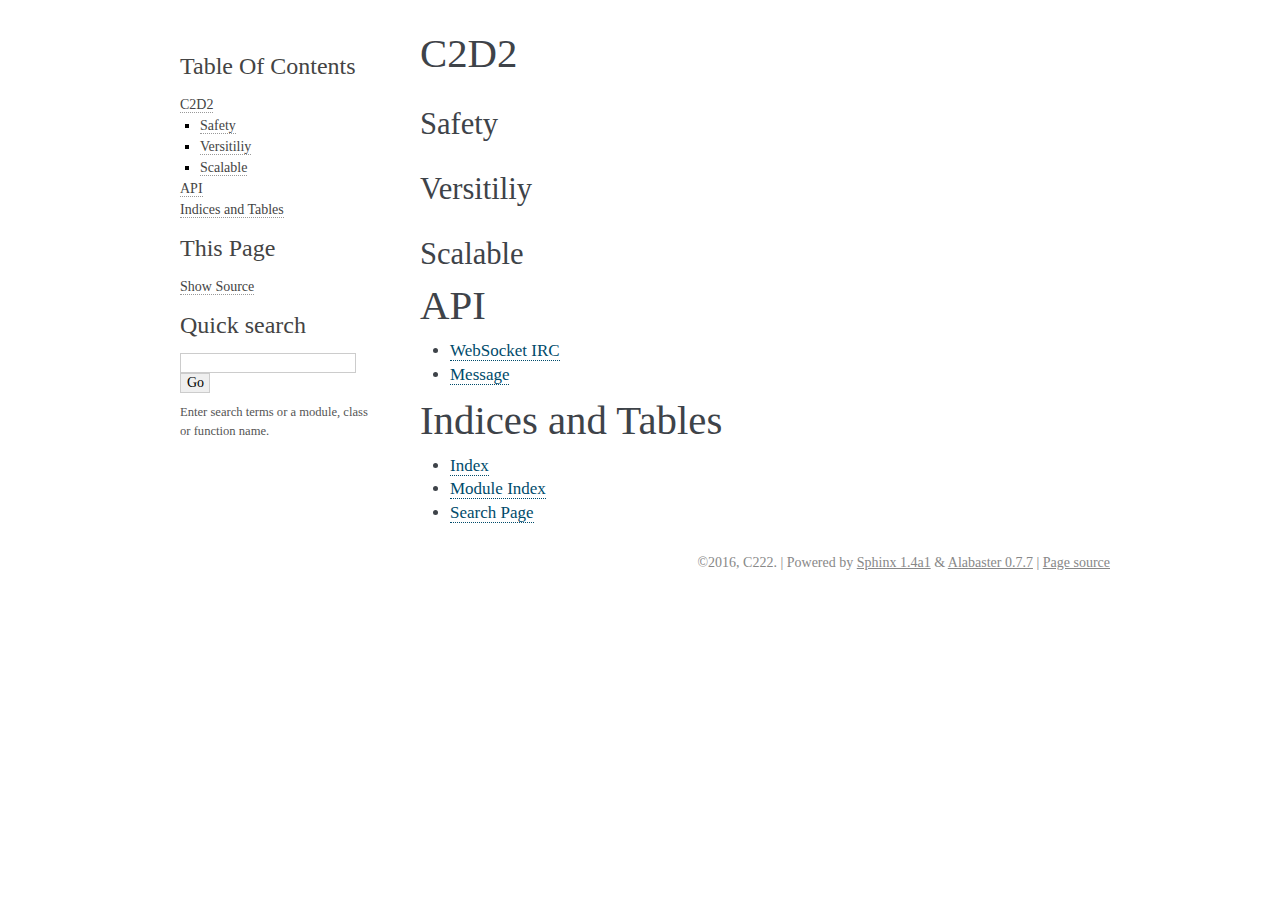
==== commit 3c50ae99: "Docs update" ====
--- a/index.html
+++ b/index.html
@@ -6,7 +6,7 @@
   <head>
     <meta http-equiv="Content-Type" content="text/html; charset=utf-8" />
     
-    <title>Welcome to C2D2’s documentation! &mdash; C2D2 2.0 documentation</title>
+    <title>C2D2 &mdash; C2D2 2.0 documentation</title>
     
     <link rel="stylesheet" href="_static/alabaster.css" type="text/css" />
     <link rel="stylesheet" href="_static/pygments.css" type="text/css" />
@@ -24,7 +24,7 @@
     <script type="text/javascript" src="_static/underscore.js"></script>
     <script type="text/javascript" src="_static/doctools.js"></script>
     <link rel="top" title="C2D2 2.0 documentation" href="#" />
-    <link rel="next" title="WebSocket IRC Module" href="wsirc.html" />
+    <link rel="next" title="WebSocket IRC" href="wsirc.html" />
    
   
   <meta name="viewport" content="width=device-width, initial-scale=0.9, maximum-scale=0.9" />
@@ -37,17 +37,29 @@
         <div class="bodywrapper">
           <div class="body" role="main">
             
-  <div class="section" id="welcome-to-c2d2-s-documentation">
-<h1>Welcome to C2D2&#8217;s documentation!<a class="headerlink" href="#welcome-to-c2d2-s-documentation" title="Permalink to this headline">¶</a></h1>
-<p>Contents:</p>
+  <div class="section" id="c2d2">
+<h1>C2D2<a class="headerlink" href="#c2d2" title="Permalink to this headline">¶</a></h1>
+<div class="section" id="safety">
+<h2>Safety<a class="headerlink" href="#safety" title="Permalink to this headline">¶</a></h2>
+</div>
+<div class="section" id="versitiliy">
+<h2>Versitiliy<a class="headerlink" href="#versitiliy" title="Permalink to this headline">¶</a></h2>
+</div>
+<div class="section" id="scalable">
+<h2>Scalable<a class="headerlink" href="#scalable" title="Permalink to this headline">¶</a></h2>
+</div>
+</div>
+<div class="section" id="api">
+<h1>API<a class="headerlink" href="#api" title="Permalink to this headline">¶</a></h1>
 <div class="toctree-wrapper compound">
 <ul>
-<li class="toctree-l1"><a class="reference internal" href="wsirc.html">WebSocket IRC Module</a></li>
+<li class="toctree-l1"><a class="reference internal" href="wsirc.html">WebSocket IRC</a></li>
+<li class="toctree-l1"><a class="reference internal" href="message.html">Message</a></li>
 </ul>
 </div>
 </div>
 <div class="section" id="indices-and-tables">
-<h1>Indices and tables<a class="headerlink" href="#indices-and-tables" title="Permalink to this headline">¶</a></h1>
+<h1>Indices and Tables<a class="headerlink" href="#indices-and-tables" title="Permalink to this headline">¶</a></h1>
 <ul class="simple">
 <li><a class="reference internal" href="genindex.html"><span class="std std-ref">Index</span></a></li>
 <li><a class="reference internal" href="py-modindex.html"><span class="std std-ref">Module Index</span></a></li>
@@ -63,14 +75,20 @@
         <div class="sphinxsidebarwrapper">
   <h3><a href="#">Table Of Contents</a></h3>
   <ul>
-<li><a class="reference internal" href="#">Welcome to C2D2&#8217;s documentation!</a></li>
-<li><a class="reference internal" href="#indices-and-tables">Indices and tables</a></li>
+<li><a class="reference internal" href="#">C2D2</a><ul>
+<li><a class="reference internal" href="#safety">Safety</a></li>
+<li><a class="reference internal" href="#versitiliy">Versitiliy</a></li>
+<li><a class="reference internal" href="#scalable">Scalable</a></li>
+</ul>
+</li>
+<li><a class="reference internal" href="#api">API</a></li>
+<li><a class="reference internal" href="#indices-and-tables">Indices and Tables</a></li>
 </ul>
 <div class="relations">
 <h3>Related Topics</h3>
 <ul>
   <li><a href="#">Documentation overview</a><ul>
-      <li>Next: <a href="wsirc.html" title="next chapter">WebSocket IRC Module</a></li>
+      <li>Next: <a href="wsirc.html" title="next chapter">WebSocket IRC</a></li>
   </ul></li>
 </ul>
 </div>
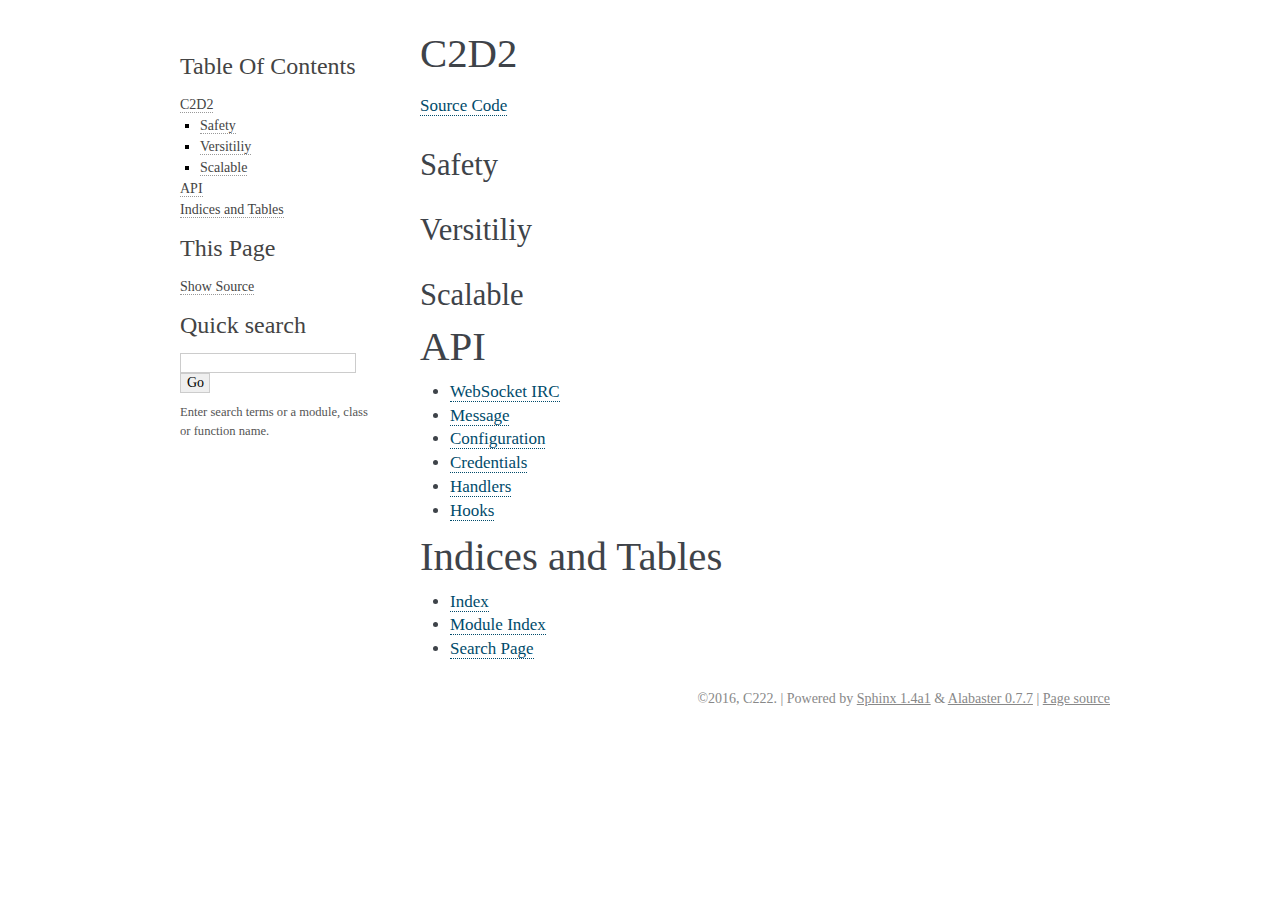
==== commit 6a210a9c: "New Docs" ====
--- a/index.html
+++ b/index.html
@@ -39,6 +39,7 @@
             
   <div class="section" id="c2d2">
 <h1>C2D2<a class="headerlink" href="#c2d2" title="Permalink to this headline">¶</a></h1>
+<p><a class="reference external" href="https://github.com/C222/C2D2">Source Code</a></p>
 <div class="section" id="safety">
 <h2>Safety<a class="headerlink" href="#safety" title="Permalink to this headline">¶</a></h2>
 </div>
@@ -55,6 +56,10 @@
 <ul>
 <li class="toctree-l1"><a class="reference internal" href="wsirc.html">WebSocket IRC</a></li>
 <li class="toctree-l1"><a class="reference internal" href="message.html">Message</a></li>
+<li class="toctree-l1"><a class="reference internal" href="config.html">Configuration</a></li>
+<li class="toctree-l1"><a class="reference internal" href="credentials.html">Credentials</a></li>
+<li class="toctree-l1"><a class="reference internal" href="handlers.html">Handlers</a></li>
+<li class="toctree-l1"><a class="reference internal" href="hooks.html">Hooks</a></li>
 </ul>
 </div>
 </div>
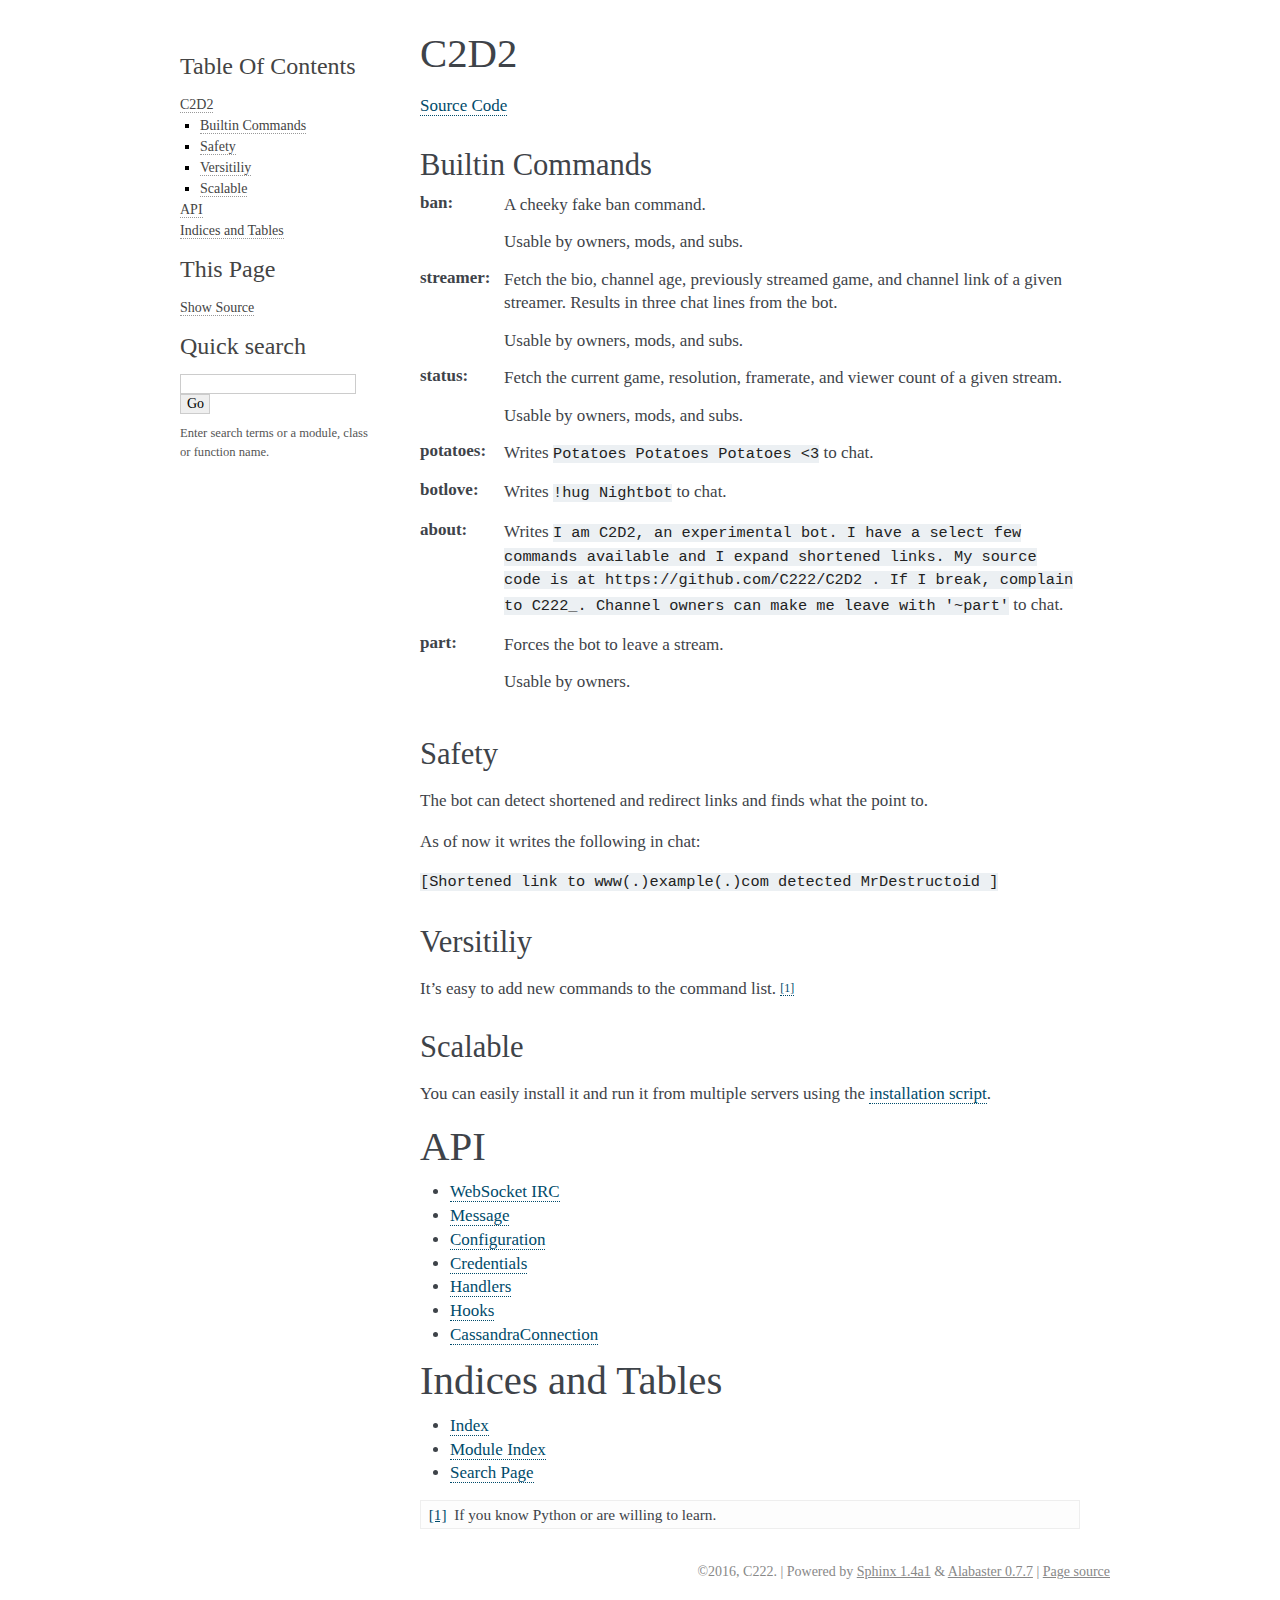
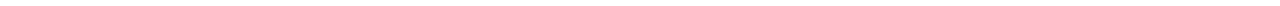
==== commit 0f6e597c: "Cassandra Update" ====
--- a/index.html
+++ b/index.html
@@ -40,14 +40,58 @@
   <div class="section" id="c2d2">
 <h1>C2D2<a class="headerlink" href="#c2d2" title="Permalink to this headline">¶</a></h1>
 <p><a class="reference external" href="https://github.com/C222/C2D2">Source Code</a></p>
+<div class="section" id="builtin-commands">
+<h2>Builtin Commands<a class="headerlink" href="#builtin-commands" title="Permalink to this headline">¶</a></h2>
+<table class="docutils field-list" frame="void" rules="none">
+<col class="field-name" />
+<col class="field-body" />
+<tbody valign="top">
+<tr class="field-odd field"><th class="field-name">ban:</th><td class="field-body"><p class="first">A cheeky fake ban command.</p>
+<p>Usable by owners, mods, and subs.</p>
+</td>
+</tr>
+<tr class="field-even field"><th class="field-name">streamer:</th><td class="field-body"><p class="first">Fetch the bio, channel age, previously streamed game, and channel
+link of a given streamer. Results in three chat lines from the bot.</p>
+<p>Usable by owners, mods, and subs.</p>
+</td>
+</tr>
+<tr class="field-odd field"><th class="field-name">status:</th><td class="field-body"><p class="first">Fetch the current game, resolution, framerate, and viewer count of a
+given stream.</p>
+<p>Usable by owners, mods, and subs.</p>
+</td>
+</tr>
+<tr class="field-even field"><th class="field-name">potatoes:</th><td class="field-body"><p class="first">Writes <code class="docutils literal"><span class="pre">Potatoes</span> <span class="pre">Potatoes</span> <span class="pre">Potatoes</span> <span class="pre">&lt;3</span></code> to chat.</p>
+</td>
+</tr>
+<tr class="field-odd field"><th class="field-name">botlove:</th><td class="field-body"><p class="first">Writes <code class="docutils literal"><span class="pre">!hug</span> <span class="pre">Nightbot</span></code> to chat.</p>
+</td>
+</tr>
+<tr class="field-even field"><th class="field-name">about:</th><td class="field-body"><p class="first">Writes <code class="docutils literal"><span class="pre">I</span> <span class="pre">am</span> <span class="pre">C2D2,</span> <span class="pre">an</span> <span class="pre">experimental</span> <span class="pre">bot.</span> <span class="pre">I</span> <span class="pre">have</span> <span class="pre">a</span> <span class="pre">select</span> <span class="pre">few</span> <span class="pre">commands</span>
+<span class="pre">available</span> <span class="pre">and</span> <span class="pre">I</span> <span class="pre">expand</span> <span class="pre">shortened</span> <span class="pre">links.</span> <span class="pre">My</span> <span class="pre">source</span> <span class="pre">code</span> <span class="pre">is</span> <span class="pre">at</span>
+<span class="pre">https://github.com/C222/C2D2</span> <span class="pre">.</span> <span class="pre">If</span> <span class="pre">I</span> <span class="pre">break,</span> <span class="pre">complain</span> <span class="pre">to</span> <span class="pre">C222_.</span> <span class="pre">Channel</span> <span class="pre">owners</span>
+<span class="pre">can</span> <span class="pre">make</span> <span class="pre">me</span> <span class="pre">leave</span> <span class="pre">with</span> <span class="pre">'~part'</span></code> to chat.</p>
+</td>
+</tr>
+<tr class="field-odd field"><th class="field-name">part:</th><td class="field-body"><p class="first">Forces the bot to leave a stream.</p>
+<p class="last">Usable by owners.</p>
+</td>
+</tr>
+</tbody>
+</table>
+</div>
 <div class="section" id="safety">
 <h2>Safety<a class="headerlink" href="#safety" title="Permalink to this headline">¶</a></h2>
+<p>The bot can detect shortened and redirect links and finds what the point to.</p>
+<p>As of now it writes the following in chat:</p>
+<p><code class="docutils literal"><span class="pre">[Shortened</span> <span class="pre">link</span> <span class="pre">to</span> <span class="pre">www(.)example(.)com</span> <span class="pre">detected</span> <span class="pre">MrDestructoid</span> <span class="pre">]</span></code></p>
 </div>
 <div class="section" id="versitiliy">
 <h2>Versitiliy<a class="headerlink" href="#versitiliy" title="Permalink to this headline">¶</a></h2>
+<p>It&#8217;s easy to add new commands to the command list. <a class="footnote-reference" href="#id2" id="id1">[1]</a></p>
 </div>
 <div class="section" id="scalable">
 <h2>Scalable<a class="headerlink" href="#scalable" title="Permalink to this headline">¶</a></h2>
+<p>You can easily install it and run it from multiple servers using the <a class="reference external" href="https://github.com/C222/C2D2/blob/master/utils/get-c2d2.sh">installation script</a>.</p>
 </div>
 </div>
 <div class="section" id="api">
@@ -60,6 +104,7 @@
 <li class="toctree-l1"><a class="reference internal" href="credentials.html">Credentials</a></li>
 <li class="toctree-l1"><a class="reference internal" href="handlers.html">Handlers</a></li>
 <li class="toctree-l1"><a class="reference internal" href="hooks.html">Hooks</a></li>
+<li class="toctree-l1"><a class="reference internal" href="cassandra_connection.html">CassandraConnection</a></li>
 </ul>
 </div>
 </div>
@@ -70,6 +115,12 @@
 <li><a class="reference internal" href="py-modindex.html"><span class="std std-ref">Module Index</span></a></li>
 <li><a class="reference internal" href="search.html"><span class="std std-ref">Search Page</span></a></li>
 </ul>
+<table class="docutils footnote" frame="void" id="id2" rules="none">
+<colgroup><col class="label" /><col /></colgroup>
+<tbody valign="top">
+<tr><td class="label"><a class="fn-backref" href="#id1">[1]</a></td><td>If you know Python or are willing to learn.</td></tr>
+</tbody>
+</table>
 </div>
 
 
@@ -81,6 +132,7 @@
   <h3><a href="#">Table Of Contents</a></h3>
   <ul>
 <li><a class="reference internal" href="#">C2D2</a><ul>
+<li><a class="reference internal" href="#builtin-commands">Builtin Commands</a></li>
 <li><a class="reference internal" href="#safety">Safety</a></li>
 <li><a class="reference internal" href="#versitiliy">Versitiliy</a></li>
 <li><a class="reference internal" href="#scalable">Scalable</a></li>
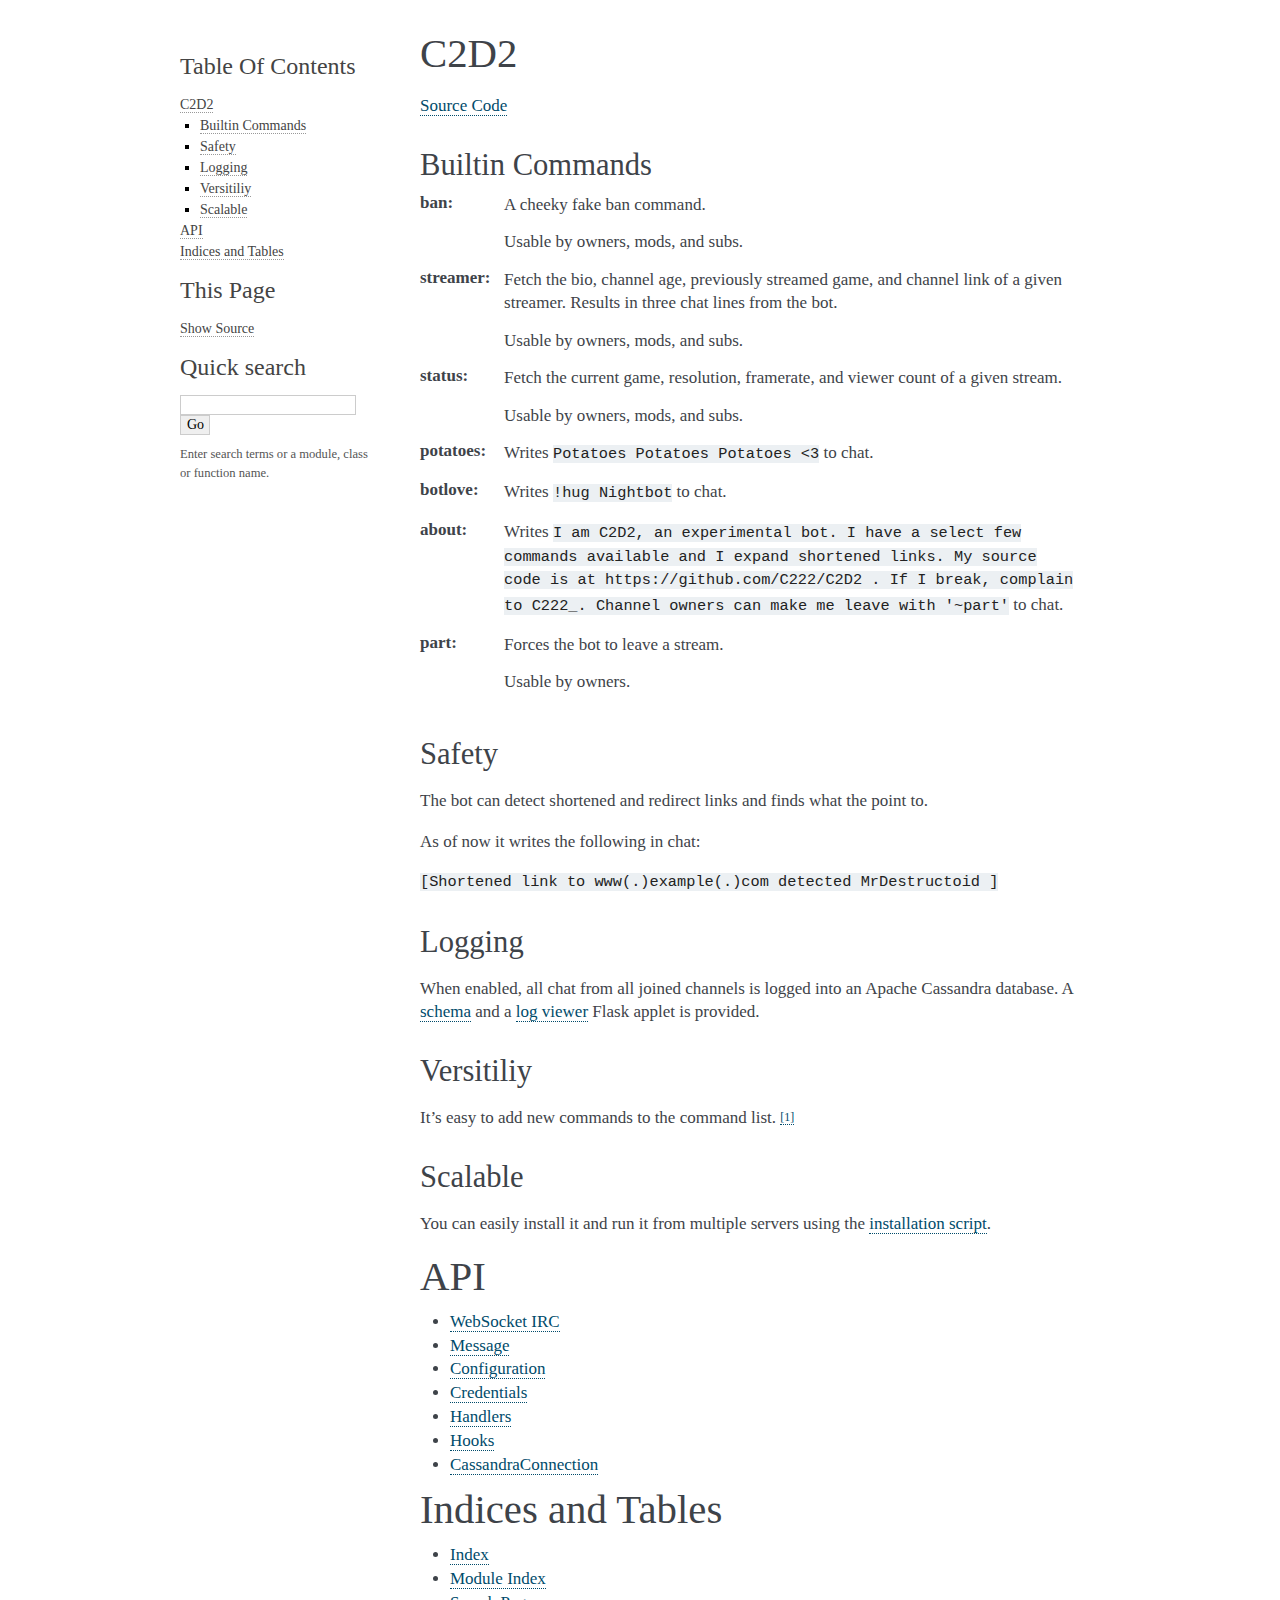
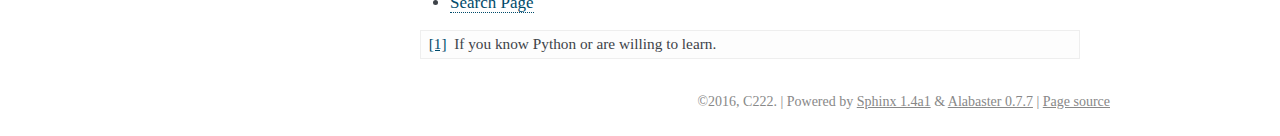
==== commit 37635330: "Added logging blurb" ====
--- a/index.html
+++ b/index.html
@@ -85,6 +85,11 @@
 <p>As of now it writes the following in chat:</p>
 <p><code class="docutils literal"><span class="pre">[Shortened</span> <span class="pre">link</span> <span class="pre">to</span> <span class="pre">www(.)example(.)com</span> <span class="pre">detected</span> <span class="pre">MrDestructoid</span> <span class="pre">]</span></code></p>
 </div>
+<div class="section" id="logging">
+<h2>Logging<a class="headerlink" href="#logging" title="Permalink to this headline">¶</a></h2>
+<p>When enabled, all chat from all joined channels is logged into an Apache
+Cassandra database. A <a class="reference external" href="https://github.com/C222/C2D2/blob/master/utils/cassandra-schema.sql">schema</a> and a <a class="reference external" href="https://github.com/C222/C2D2/blob/master/src/logviewer.py">log viewer</a> Flask applet is provided.</p>
+</div>
 <div class="section" id="versitiliy">
 <h2>Versitiliy<a class="headerlink" href="#versitiliy" title="Permalink to this headline">¶</a></h2>
 <p>It&#8217;s easy to add new commands to the command list. <a class="footnote-reference" href="#id2" id="id1">[1]</a></p>
@@ -134,6 +139,7 @@
 <li><a class="reference internal" href="#">C2D2</a><ul>
 <li><a class="reference internal" href="#builtin-commands">Builtin Commands</a></li>
 <li><a class="reference internal" href="#safety">Safety</a></li>
+<li><a class="reference internal" href="#logging">Logging</a></li>
 <li><a class="reference internal" href="#versitiliy">Versitiliy</a></li>
 <li><a class="reference internal" href="#scalable">Scalable</a></li>
 </ul>
